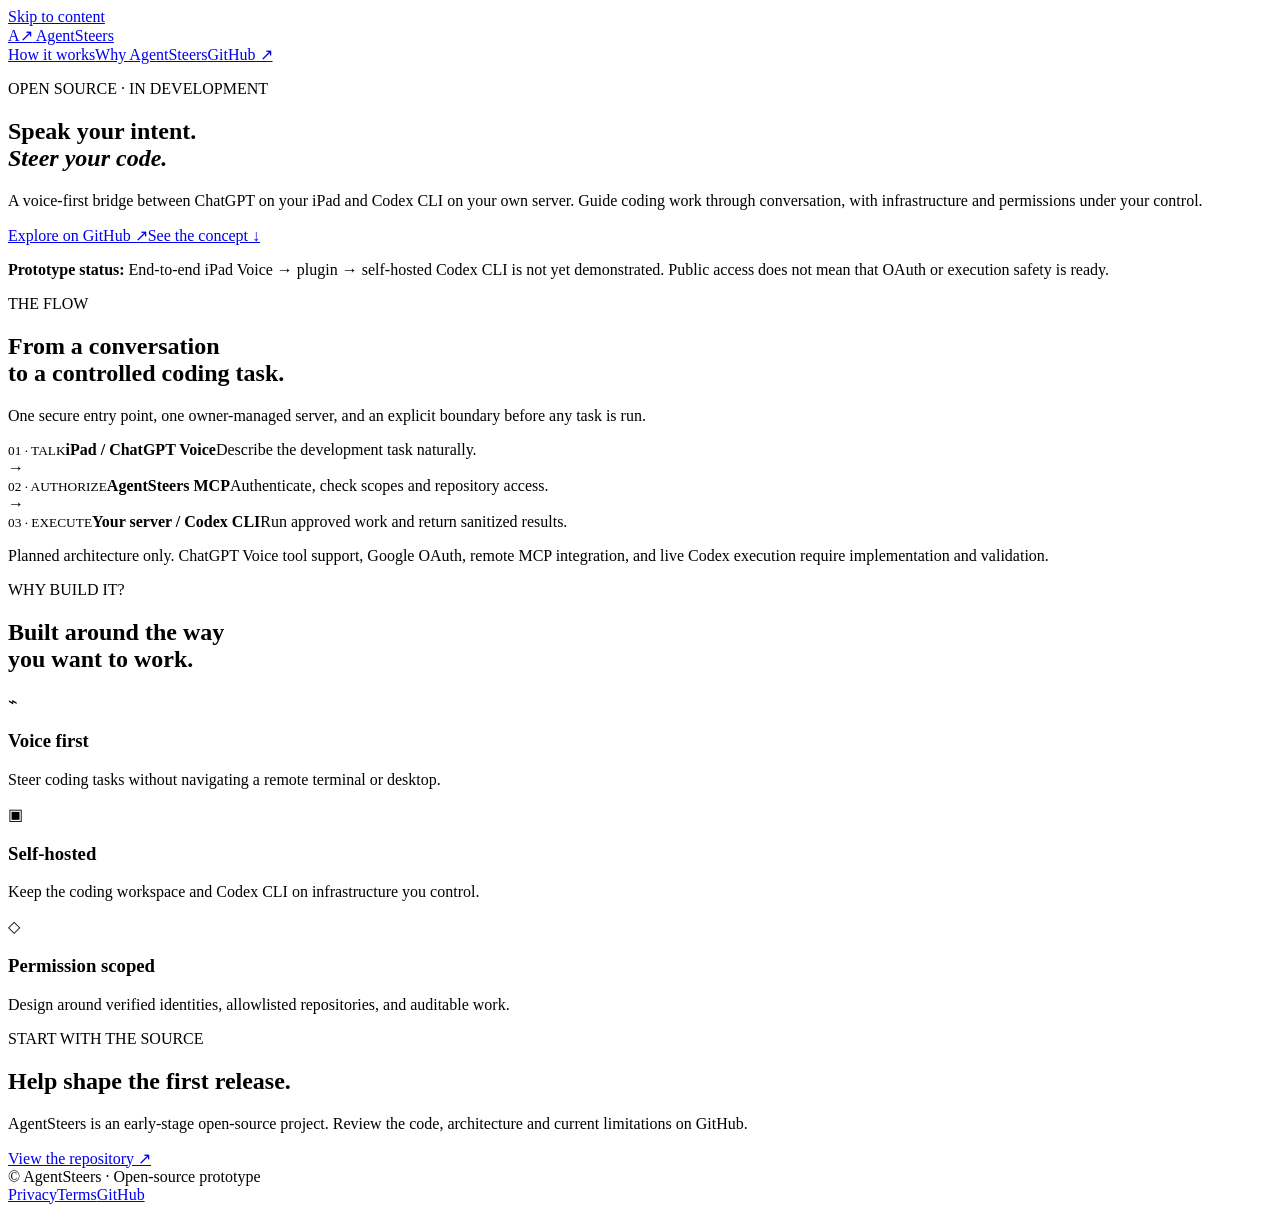
==== website/index.html @ 99637307 "Add AgentSteers website landing page" ====
<!doctype html>
<html lang="en">
<head>
<meta charset="utf-8"><meta name="viewport" content="width=device-width,initial-scale=1">
<meta name="description" content="AgentSteers: an open-source experiment in voice-first control of self-hosted coding agents.">
<meta name="theme-color" content="#101725">
<title>AgentSteers — Speak. Steer. Ship.</title>
<link rel="stylesheet" href="/styles.css">
</head>
<body>
<a class="skip" href="#main">Skip to content</a>
<header class="site-header wrap">
<a class="brand" href="/" aria-label="AgentSteers home"><span class="brand-icon">A↗</span> AgentSteers</a>
<nav aria-label="Main"><a href="#how">How it works</a><a href="#why">Why AgentSteers</a><a href="https://github.com/scyllarusllc/agentsteers">GitHub ↗</a></nav>
</header>
<main id="main">
<section class="hero wrap">
<p class="eyebrow"><span class="status-dot"></span> OPEN SOURCE · IN DEVELOPMENT</p>
<h1>Speak your intent.<br><em>Steer your code.</em></h1>
<p class="lead">A voice-first bridge between ChatGPT on your iPad and Codex CLI on your own server. Guide coding work through conversation, with infrastructure and permissions under your control.</p>
<div class="actions"><a class="button primary" href="https://github.com/scyllarusllc/agentsteers">Explore on GitHub ↗</a><a class="button secondary" href="#how">See the concept ↓</a></div>
<p class="note"><strong>Prototype status:</strong> End-to-end iPad Voice → plugin → self-hosted Codex CLI is not yet demonstrated. Public access does not mean that OAuth or execution safety is ready.</p>
</section>
<section class="band" id="how"><div class="wrap"><p class="kicker">THE FLOW</p><h2>From a conversation<br>to a controlled coding task.</h2><p class="section-lead">One secure entry point, one owner-managed server, and an explicit boundary before any task is run.</p>
<div class="flow" aria-label="Planned architecture">
<div class="step"><small>01 · TALK</small><strong>iPad / ChatGPT Voice</strong><span>Describe the development task naturally.</span></div>
<div class="arrow" aria-hidden="true">→</div>
<div class="step"><small>02 · AUTHORIZE</small><strong>AgentSteers MCP</strong><span>Authenticate, check scopes and repository access.</span></div>
<div class="arrow" aria-hidden="true">→</div>
<div class="step"><small>03 · EXECUTE</small><strong>Your server / Codex CLI</strong><span>Run approved work and return sanitized results.</span></div></div>
<p class="footnote">Planned architecture only. ChatGPT Voice tool support, Google OAuth, remote MCP integration, and live Codex execution require implementation and validation.</p></div></section>
<section class="wrap features" id="why"><p class="kicker">WHY BUILD IT?</p><h2>Built around the way<br>you want to work.</h2><div class="grid">
<article><span class="icon">⌁</span><h3>Voice first</h3><p>Steer coding tasks without navigating a remote terminal or desktop.</p></article>
<article><span class="icon">▣</span><h3>Self-hosted</h3><p>Keep the coding workspace and Codex CLI on infrastructure you control.</p></article>
<article><span class="icon">◇</span><h3>Permission scoped</h3><p>Design around verified identities, allowlisted repositories, and auditable work.</p></article>
</div></section>
<section class="closing band"><div class="wrap"><p class="kicker">START WITH THE SOURCE</p><h2>Help shape the first release.</h2><p>AgentSteers is an early-stage open-source project. Review the code, architecture and current limitations on GitHub.</p><a class="button primary" href="https://github.com/scyllarusllc/agentsteers">View the repository ↗</a></div></section>
</main>
<footer class="wrap footer"><span>© AgentSteers · Open-source prototype</span><div><a href="/privacy.html">Privacy</a><a href="/terms.html">Terms</a><a href="https://github.com/scyllarusllc/agentsteers">GitHub</a></div></footer>
</body></html>
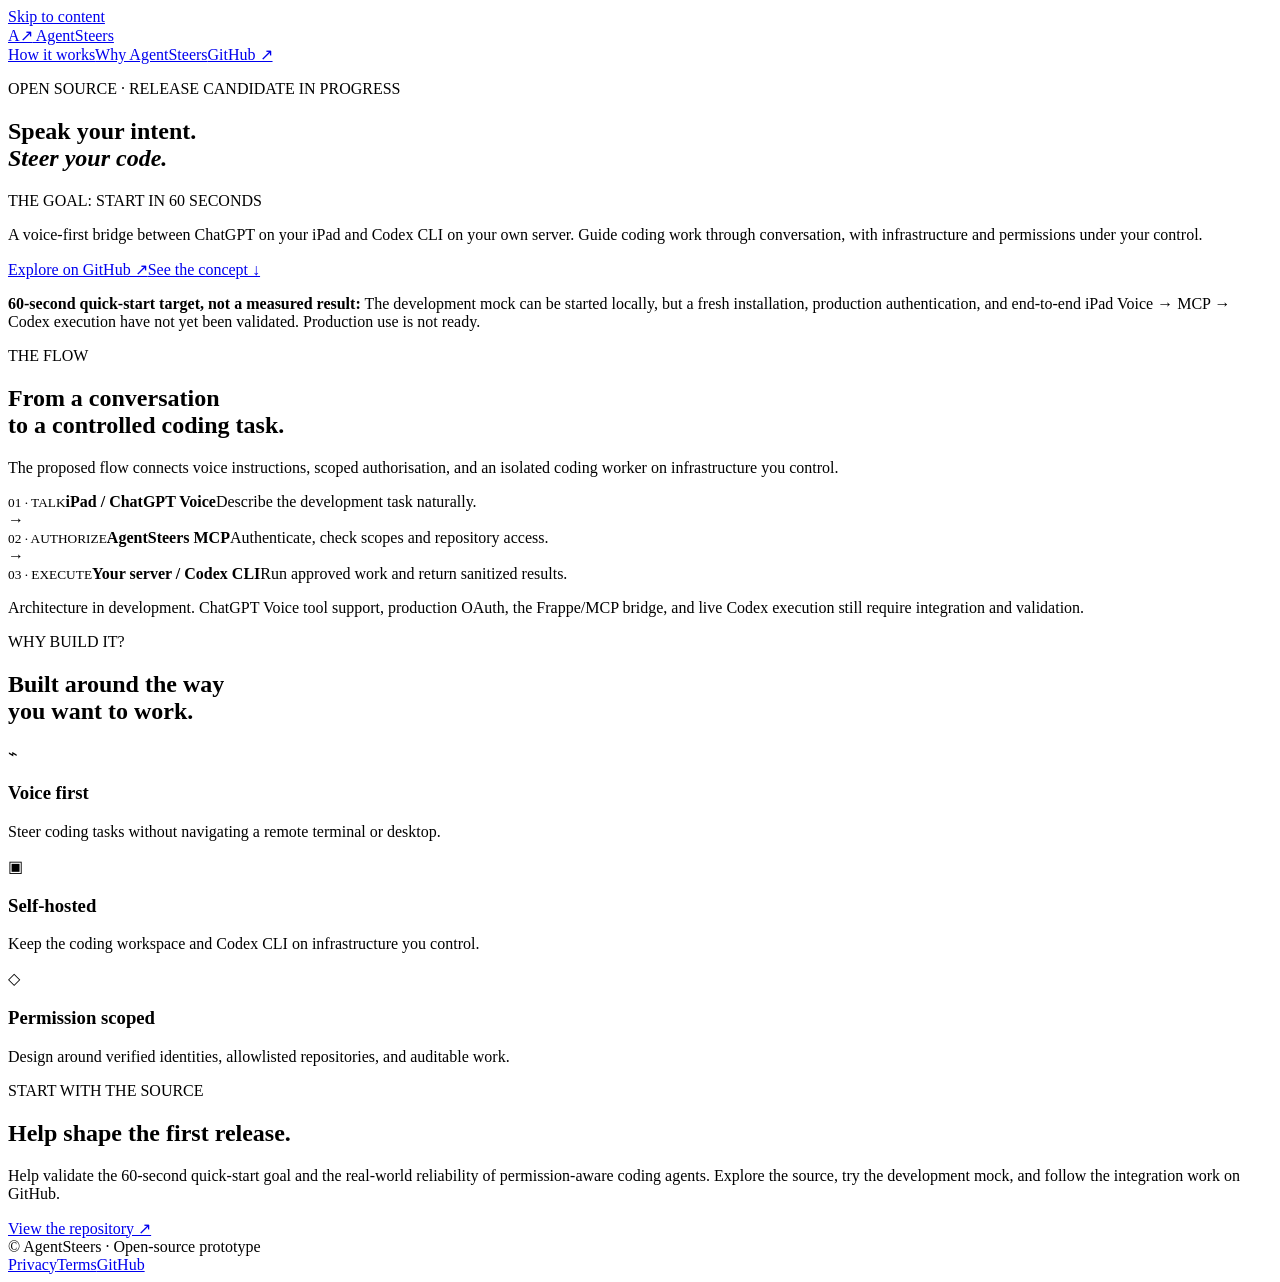
==== commit 083ee9ba: "site: clarify 60-second quick-start goal and honest release readiness" ====
--- a/website/index.html
+++ b/website/index.html
@@ -2,7 +2,7 @@
 <html lang="en">
 <head>
 <meta charset="utf-8"><meta name="viewport" content="width=device-width,initial-scale=1">
-<meta name="description" content="AgentSteers: an open-source experiment in voice-first control of self-hosted coding agents.">
+<meta name="description" content="AgentSteers: open-source voice-first control for self-hosted coding agents. Aiming for a 60-second development quick start.">
 <meta name="theme-color" content="#101725">
 <title>AgentSteers — Speak. Steer. Ship.</title>
 <link rel="stylesheet" href="/styles.css">
@@ -15,26 +15,27 @@
 </header>
 <main id="main">
 <section class="hero wrap">
-<p class="eyebrow"><span class="status-dot"></span> OPEN SOURCE · IN DEVELOPMENT</p>
+<p class="eyebrow"><span class="status-dot"></span> OPEN SOURCE · RELEASE CANDIDATE IN PROGRESS</p>
 <h1>Speak your intent.<br><em>Steer your code.</em></h1>
+<p class="eyebrow">THE GOAL: START IN 60 SECONDS</p>
 <p class="lead">A voice-first bridge between ChatGPT on your iPad and Codex CLI on your own server. Guide coding work through conversation, with infrastructure and permissions under your control.</p>
 <div class="actions"><a class="button primary" href="https://github.com/scyllarusllc/agentsteers">Explore on GitHub ↗</a><a class="button secondary" href="#how">See the concept ↓</a></div>
-<p class="note"><strong>Prototype status:</strong> End-to-end iPad Voice → plugin → self-hosted Codex CLI is not yet demonstrated. Public access does not mean that OAuth or execution safety is ready.</p>
+<p class="note"><strong>60-second quick-start target, not a measured result:</strong> The development mock can be started locally, but a fresh installation, production authentication, and end-to-end iPad Voice → MCP → Codex execution have not yet been validated. Production use is not ready.</p>
 </section>
-<section class="band" id="how"><div class="wrap"><p class="kicker">THE FLOW</p><h2>From a conversation<br>to a controlled coding task.</h2><p class="section-lead">One secure entry point, one owner-managed server, and an explicit boundary before any task is run.</p>
+<section class="band" id="how"><div class="wrap"><p class="kicker">THE FLOW</p><h2>From a conversation<br>to a controlled coding task.</h2><p class="section-lead">The proposed flow connects voice instructions, scoped authorisation, and an isolated coding worker on infrastructure you control.</p>
 <div class="flow" aria-label="Planned architecture">
 <div class="step"><small>01 · TALK</small><strong>iPad / ChatGPT Voice</strong><span>Describe the development task naturally.</span></div>
 <div class="arrow" aria-hidden="true">→</div>
 <div class="step"><small>02 · AUTHORIZE</small><strong>AgentSteers MCP</strong><span>Authenticate, check scopes and repository access.</span></div>
 <div class="arrow" aria-hidden="true">→</div>
 <div class="step"><small>03 · EXECUTE</small><strong>Your server / Codex CLI</strong><span>Run approved work and return sanitized results.</span></div></div>
-<p class="footnote">Planned architecture only. ChatGPT Voice tool support, Google OAuth, remote MCP integration, and live Codex execution require implementation and validation.</p></div></section>
+<p class="footnote">Architecture in development. ChatGPT Voice tool support, production OAuth, the Frappe/MCP bridge, and live Codex execution still require integration and validation.</p></div></section>
 <section class="wrap features" id="why"><p class="kicker">WHY BUILD IT?</p><h2>Built around the way<br>you want to work.</h2><div class="grid">
 <article><span class="icon">⌁</span><h3>Voice first</h3><p>Steer coding tasks without navigating a remote terminal or desktop.</p></article>
 <article><span class="icon">▣</span><h3>Self-hosted</h3><p>Keep the coding workspace and Codex CLI on infrastructure you control.</p></article>
 <article><span class="icon">◇</span><h3>Permission scoped</h3><p>Design around verified identities, allowlisted repositories, and auditable work.</p></article>
 </div></section>
-<section class="closing band"><div class="wrap"><p class="kicker">START WITH THE SOURCE</p><h2>Help shape the first release.</h2><p>AgentSteers is an early-stage open-source project. Review the code, architecture and current limitations on GitHub.</p><a class="button primary" href="https://github.com/scyllarusllc/agentsteers">View the repository ↗</a></div></section>
+<section class="closing band"><div class="wrap"><p class="kicker">START WITH THE SOURCE</p><h2>Help shape the first release.</h2><p>Help validate the 60-second quick-start goal and the real-world reliability of permission-aware coding agents. Explore the source, try the development mock, and follow the integration work on GitHub.</p><a class="button primary" href="https://github.com/scyllarusllc/agentsteers">View the repository ↗</a></div></section>
 </main>
 <footer class="wrap footer"><span>© AgentSteers · Open-source prototype</span><div><a href="/privacy.html">Privacy</a><a href="/terms.html">Terms</a><a href="https://github.com/scyllarusllc/agentsteers">GitHub</a></div></footer>
 </body></html>
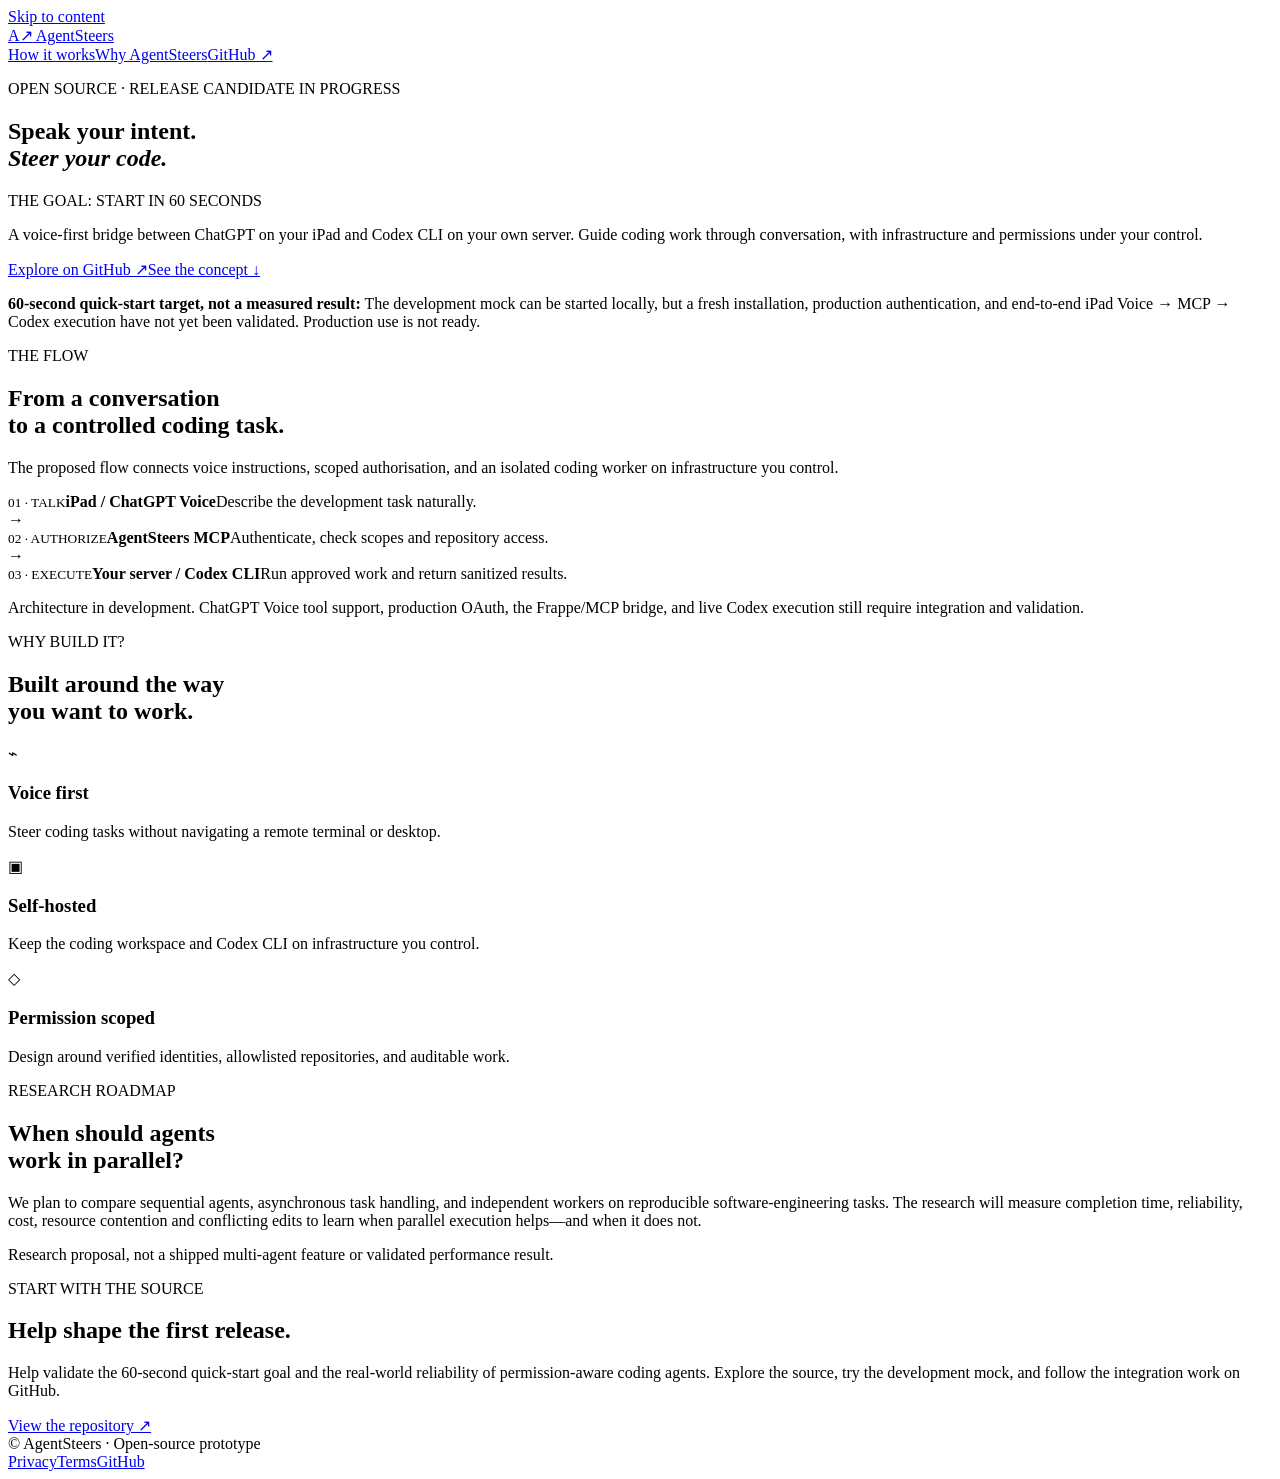
==== commit 0fc8a52a: "site: add proposed multi-agent parallelism research roadmap" ====
--- a/website/index.html
+++ b/website/index.html
@@ -35,6 +35,7 @@
 <article><span class="icon">▣</span><h3>Self-hosted</h3><p>Keep the coding workspace and Codex CLI on infrastructure you control.</p></article>
 <article><span class="icon">◇</span><h3>Permission scoped</h3><p>Design around verified identities, allowlisted repositories, and auditable work.</p></article>
 </div></section>
+<section class="wrap features" id="research"><p class="kicker">RESEARCH ROADMAP</p><h2>When should agents<br>work in parallel?</h2><p class="section-lead">We plan to compare sequential agents, asynchronous task handling, and independent workers on reproducible software-engineering tasks. The research will measure completion time, reliability, cost, resource contention and conflicting edits to learn when parallel execution helps—and when it does not.</p><p class="footnote">Research proposal, not a shipped multi-agent feature or validated performance result.</p></section>
 <section class="closing band"><div class="wrap"><p class="kicker">START WITH THE SOURCE</p><h2>Help shape the first release.</h2><p>Help validate the 60-second quick-start goal and the real-world reliability of permission-aware coding agents. Explore the source, try the development mock, and follow the integration work on GitHub.</p><a class="button primary" href="https://github.com/scyllarusllc/agentsteers">View the repository ↗</a></div></section>
 </main>
 <footer class="wrap footer"><span>© AgentSteers · Open-source prototype</span><div><a href="/privacy.html">Privacy</a><a href="/terms.html">Terms</a><a href="https://github.com/scyllarusllc/agentsteers">GitHub</a></div></footer>
